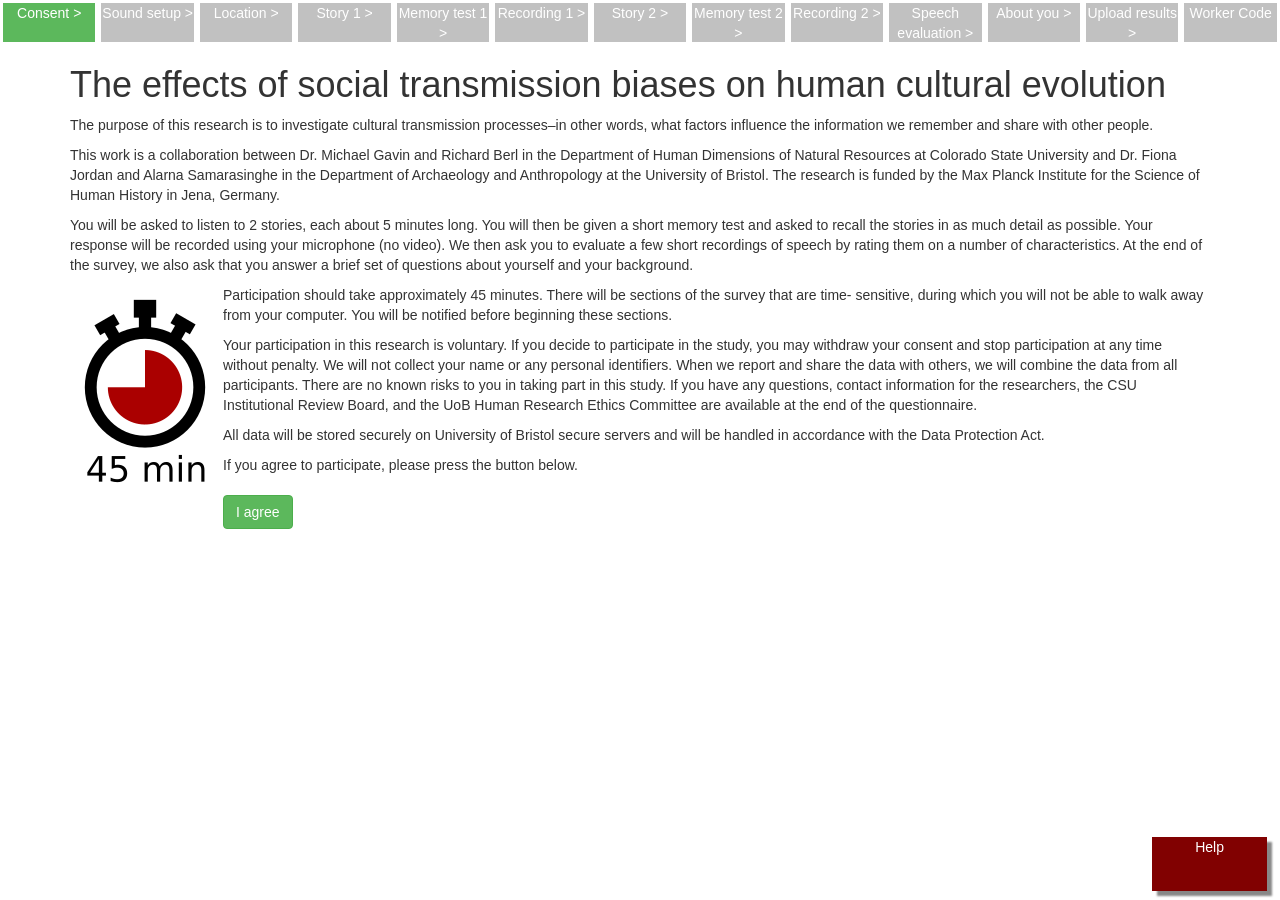
==== www/StoryTransmission/html/storyOrder.html @ ca2bd3dd "Split html pages for exper 1 and exper 2; Finished tellStoryOrder phase; added uploading for tellSto" ====
<html>
<head>
  <title>The effects of social transmission biases on human cultural evolution</title>
  <meta content="text/html;charset=utf-8" http-equiv="Content-Type">
  <meta content="utf-8" http-equiv="encoding">
  <link rel="stylesheet" href="../css/normalize.css">
  <link rel="stylesheet" href="../css/style.css">
  <link rel="stylesheet" href="../css/bootstrap.css">
</head>
<!--<script src="https://code.jquery.com/jquery-3.2.0.min.js"></script>-->
<script src="../js/jquery.min.js"></script>

<script src="../survey/surveyjs/survey.jquery.js"></script>
<script src="../survey/loadSurvey.js"></script>


<script src="../js/utils.js"></script>
<script src="../js/stages.js"></script>
<script src="../js/qualifying.js"></script>
<script src="../js/playStories.js"></script>
<script src="../js/distraction.js"></script>
<script src="../js/instructions.js"></script>
<script src="../js/techTest.js"></script>
<script src="../js/speechEvaluation.js"></script>
<script src="../DistractionTask/distractionTask3.js"></script>
<script src="../js/sortable.min.js"></script>
<script src="../js/storyOrder.js"></script>
<script src="../js/tellStoryOrder.js"></script>


<script src="../Recordmp3js-master/recordmp3.js"></script>
<script src="../Recordmp3js-master/controlRecordings.js"></script>
<script src="../Recordmp3js-master/resampler.js"></script>

<!--<script src="https://unpkg.com/browser-id3-writer@4.0.0" crossorigin="anonymous" integrity="sha384-cEi0gGIqBwYacENeo/qnaVo6RWaRR1aj4LVEXITfS+tw2oJomW5Wr3HGQyRXBKlH"></script> -->

<div id="progressBarContainer">
</div>

<div class="container">
   <div id="instructions"></div>
   <div class="loader" id="loader"></div>

   
   <div id="playStoryContainer">
       <audio id="playStoryPlayer" onended="playStoryPlayerEnded()">
          <source id="playStorySource" src="" type="audio/mpeg">
       </audio> 
       <button type="button" id="playStoryButton" onclick="playStoryButtonPress()" class="btn btn-success">Listen</button>
       <div id="storyProgress">
          <div id="timeline">
            <div id="playhead"></div>
          </div>
        </div>
   </div>

   <div id="playEvalContainer">
       <audio id="playEvalPlayer" onended="playEvalEnded()">
          <source id="playEvalSource" src="" type="audio/mpeg">
       </audio>
       <button type="button" id="playEvalButton" onclick="playEvalButtonPress()" class="btn btn-success">Listen</button>        
   </div>

   <div id="surveyContainer"></div>

   <div id="recorderContainer">
     <button id="startRecordingButton" onclick="startRecording(this);" class="btn btn-success active">Start Recording</button>
     <button id="stopRecordingButton" onclick="stopRecording(this);" class="btn btn-danger disabled" disabled>Stop Recording</button>
     <img id="recordingLight" src="../resources/images/RecordingLight_off.png">
     <br /><br />
     <div id="multipleRecordingsDiv">
      <button id="finishedStory" onclick="finishedMultipleRecording(this);" class="btn btn-success active">I have finished telling the story</button>
     </div>
  </div>
    <div id="testRecorder" style="display:none">
        <audio id="testRecorderAudio" onplay="testRecorderAudioStarted()" controls></audio><br /><br />
            <button id="micWorkedButton" onclick="nextStage()" class="btn btn-success">Yes, my microphone worked!</button><br /><br />
            <button onclick="micTestFail()" class="btn btn-danger">No, there was a problem, let me try again</button>
     </div>

   <div id="SpeakerTest">
    <audio id="TestAudio" onplay="speakerTestStarted()" controls controlsList="nodownload">
      <source src="../resources/audio/SpeakerTestAudio.mp3" type="audio/mpeg">
    </audio><br /><br />
    <button id="finishedTestAudioButton" onclick="finishedTestAudio();" class="btn btn-success">Yes, my audio is working!</button><br />
   </div>

   <div id="techTest">
   	<div id="techTestInstructions"></div>
   	<button id="shareMediaButton" onclick="userAgreedToShareMicrophone()" class='btn btn-success'>Yes, share my microphone</button>
   </div>


  <div id="distractionTaskContainer" style="display:none">
    <div id="points"></div>
    <div id="displayGrid"></div>
    <div id="selectGrid"></div>
    <div id="DragArrow">
      <image id="DragArrowImg" src="../DistractionTask/images/DragArrow.png" style="width:100%">
    </div>
    <div id="trash" ondrop="drop(event)" ondragover="preventDefault(event)">
      <image id="trashimg" ondrop="drop(event)" ondragover="preventDefault(event)" src="../DistractionTask/images/bin.png" style="width:100%">
    </div>
    <div id="timer">
      <progress id="timerProgress" value="0" max="100"></progress>
    </div>
    <br />
    <div id="DistractionTaskVideoDiv">
    <video id="DistractionTaskVideo" onended="DistractionTaskVideoEnded()" poster="../resources/images/DistractionTaskInstructionsBackup.png">
      <source id="DistractionTaskVideoSource" src="../resources/video/InstructionVideo2.mp4" type="video/mp4">
      <img src="../resources/images/DistractionTaskInstructionsBackup.png">
    </video> 
    </div>
  </div>
  <br /><br /><br />
</div>

<div class="container" id="StoryOrder">
  <img id="bigStoryCardImage"/>
  <div class="layer tile" data-force="30">
    <div class="tile__list" id="StoryCardMainOrder">
      <img id="blankStoryCard" class="storyCard" src="../resources/images/storyImages/blank.png"/>
    </div>
    <div class="tile__list" id="StoryCards">
      <img class="storyCard" src="../resources/images/storyImages/S1.jpg"/>
      <img class="storyCard" src="../resources/images/storyImages/S2.jpg"/>
      <img class="storyCard" src="../resources/images/storyImages/S3.jpg"/>
      <img class="storyCard" src="../resources/images/storyImages/S4.jpg"/>
      <img class="storyCard" src="../resources/images/storyImages/S5.jpg"/>
      <img class="storyCard" src="../resources/images/storyImages/S6.jpg"/>
      <img class="storyCard" src="../resources/images/storyImages/S7.jpg"/>
      <img class="storyCard" src="../resources/images/storyImages/S8.jpg"/>
      <img class="storyCard" src="../resources/images/storyImages/S9.jpg"/>
      <img class="storyCard" src="../resources/images/storyImages/S10.jpg"/>
      <img class="storyCard" src="../resources/images/storyImages/S11.jpg"/>
      <img class="storyCard" src="../resources/images/storyImages/S12.jpg"/>
      <img class="storyCard" src="../resources/images/storyImages/S13.jpg"/>
      <img class="storyCard" src="../resources/images/storyImages/S14.jpg"/>
      <img class="storyCard" src="../resources/images/storyImages/S15.jpg"/>
      <img class="storyCard" src="../resources/images/storyImages/S16.jpg"/>
      <img id="blankStoryCard2" class="storyCard" src="../resources/images/storyImages/blank.png"/>
    </div>
  </div>
  <button id="storyOrderFinish" onclick="finishStoryOrder()" class="btn btn-success">Finished</button>
</div>

<div id="WriteStoryFromOrder">
  <div id="WriteStoryImageContainer">
    <div class="storyScenePreview">
      <h4 align="center">Previous Scene</h4>
      <img class="storyPreviewImage fadeImage" id="previousStoryImage" onclick="clickedPreviousStoryImage()"/>
    </div>
    <div class="mainStoryScenePreview">
      <h4 id="CurrentSceneTitle" align="center">Current Scene</h4>
      <img  class="mainStoryPreviewImage" id="currentStoryImage" />
    </div>
    <div class="storyScenePreview">
      <h4 align="center">Next Scene</h4>
      <img  class="storyPreviewImage fadeImage" id="nextStoryImage" onclick="clickedNextStoryImage()" />
    </div>
  </div>
  <div id="storyOrderWritingSpace"></div>
</div>

<div class="container">
  <div id="testDiv" style="display:none">
    TEST SETTINGS
    <br />
  Stages:<br />
  <textarea id="stagesText" cols="200" rows="3"></textarea>
  <br />
  Asynchronous Audio Conversion/Uploading? <input type="checkbox" id="asynchronousCheck" checked><br />
  mp3 format? (vs wav) <input type="checkbox" id="mp3Check" checked><br />
  Sample rate (-1 for no resampling) <input type="text" id="sampleRate" value="32000"><br />
  <br /><br />
  DISTRACTION TASK
  <br />
  NumSymbolsObserved  = <input id="NumSymbolsObserved" value="5" /><br />
    NumberOfRounds = <input id="NumberOfRounds" value="3" /><br />

    selectGridColumns <input id="selectGridColumns" value="3" /><br />
    displayGridColumns <input id="displayGridColumns" value="4" /><br />
    displayGridRows <input id="displayGridRows" value="4" /><br />

    distractionTaskInstructionTime <input id="distractionTaskInstructionTime" value="115000" /><br />
    distractionTaskDisplayTime (ms) <input id="distractionTaskDisplayTime" value="30000" /><br />
    distractionTaskSelectTime (ms) <input id="distractionTaskSelectTime" value="20000" /><br />
    distractionTaskFeedbackTime (ms) <input id="distractionTaskFeedbackTime" value="2000" /><br />

    

  <br /><br />
  <button onclick="startTestRun()">START</button><br />
  </div>
</div>

<!--Fallback if there is an error-->
<div id="HelpButton" style="position:fixed;top:93%;left:90%;width:9%;height:6%;background:#810101;box-shadow: 5px 5px 2px #888888;text-align: center;color: white;" onclick="document.getElementById('HelpText').style.display='inline'">
  Help
</div>
<div id="HelpText" style="display:none; position:absolute; top:50%;left:50%;height:45%;width:45%;background:#810101;font-size:20px;z-index:100;box-shadow: 5px 5px 2px #888888;color: white;padding:10px">
  If you are experiencing an error or cannot complete the experiment for technical reasons, Please contact the researchers to make them aware of the problem and ensure you receive payment. Include your Mechanical Turk Worker ID or your Prolific ID.
  <br />
  Contact: Richard E.W. Berl at rewberl@colostate.edu (Mechanical Turk) or Alarna Samarasinghe (through the Prolific website).
  <br /><br />
  <button onclick="document.getElementById('HelpText').style.display='none'" style="background:black;border:black">Click here to close this message</button>
</div>

</html>
---- www/StoryTransmission/css/style.css ----
body {
	overflow-y:scroll;
}
.loader {
    border: 16px solid #f3f3f3; /* Light grey */
    border-top: 16px solid #3498db; /* Blue */
    border-radius: 50%;
    width: 120px;
    height: 120px;
    animation: spin 2s linear infinite;
}

@keyframes spin {
    0% { transform: rotate(0deg); }
    100% { transform: rotate(360deg); }
}

#selectGrid {
  	background-color: #fff;
  	color: #444;
  	position: absolute;
	top: 20%;
	left: 48%;
	width: 25%;
	height: 60%;
}

#displayGrid{
	position: absolute;
	top: 25%;
	left: 2%;
	width: 35%;
	height: 75%;
	display: inline;
  	background-color: #fff;
  	color: #444;
}



.displayCell{
	width: 8vw;
	height: 8vw;
	border-style:solid;
	display:inline-block;
	float: left;
}

.selectCell{
	width: 8vw;
	height: 8vw;
	border-style:solid;
	display:inline-block;
}

.card{
	width: 7.9vw;
	height: 7.9vw;
}


#trash{
	position: absolute;
	top: 60%;
	left: 50%;
	width: 8%;
}

#DragArrow{
	position:absolute;
	top: 30%;
	left: 38%;
	width: 8%;
	display: none;
}

#progressBarContainer{

	top: 0%;
	width: 100%;
	height: 5%;
}

.progressBar{
	border-style:solid;
	border-color:#FFF;
	display:block;
	text-align: center;
	color:#FFF;
	background:#c1c1c1;
	height: 100%;
}


#instructions{
	z-index:2;
}

#timeline{
    width: 400px;
    height: 20px;
    margin-top: 20px;
    float: left;
    border-radius: 15px;
    background: rgba(0,0,0,.3);
}

#playhead{
    width: 18px;
    height: 18px;
    border-radius: 50%;
    margin-top: 1px;
    background: rgba(0, 0, 0,1);
}

#recordingLight{
	height: 80px;
	padding: 10px;
}



#DistractionTaskVideo{
	min-width: 100%; 
    min-height: 100%;
    width: auto; 
    height: auto; 
}


#DistractionTaskVideoDiv{
	max-width:80%;
	border:3px solid black;
	box-shadow: 10px 10px 5px #888888;
}


.storyCard{
	margin: 10px;
	max-height: 150px;
	border-style:solid;
	border-width: 1px;
}

#StoryCardMainOrder{
	width: 100%;
	height: 190px;
	border-style: solid;
	overflow-x: scroll;
  	overflow-y: hidden;
  	white-space: nowrap;
}

#bigStoryCardImage{
	display: block;
	margin: auto;
	max-height: 60%;
	height: 60%;
	position: absolute;
	border-style: solid;
	border-width: 3px;
}

.storyScenePreview{
	width: 30%;
	height: 100%;
	display: block;
	float: left;
	vertical-align: middle;
}
.storyPreviewImage{
	max-width: 100%;
	max-height: 50%;
	display: block;
	margin-left: auto;
	margin-right: auto;
	opacity: 0.4;
}


.fadeImage{
	opacity: 50%;
}

.mainStoryScenePreview{
	max-width: 30%;
	max-height: 100%;
	float: left;
	margin-left: 5%;
	margin-right: 5%;
	height: 100%;
}
.mainStoryPreviewImage{
	max-width: 100%;
	max-height: 80%;
	display: block;
	margin-left: auto;
	margin-right: auto;
}


.writeTextArea{
	margin:10px;
	width:90%;
}

#storyOrderWritingSpace{
	overflow-y: scroll;
	width: 100%;
	height: 35%;
	border-style:solid;
}

#WriteStoryImageContainer{
	width:100%;
	height:50%;
	border-style:solid;
}

/* to handle compression of long survey tables: table columns are equal width, apart from first column which is wider; */

thead tr th:first-child,
tbody tr td:first-child {
  width: 8em;
  min-width: 8em;
  max-width: 8em;
  word-break: normal;
}

/*
thead.clone {
    position:fixed;
    top:-65px;
    z-index:999;
    transition:0.4s top cubic-bezier(.3,.73,.3,.74);
}
table.table-striped.down thead.clone {
    top:0;
}*/
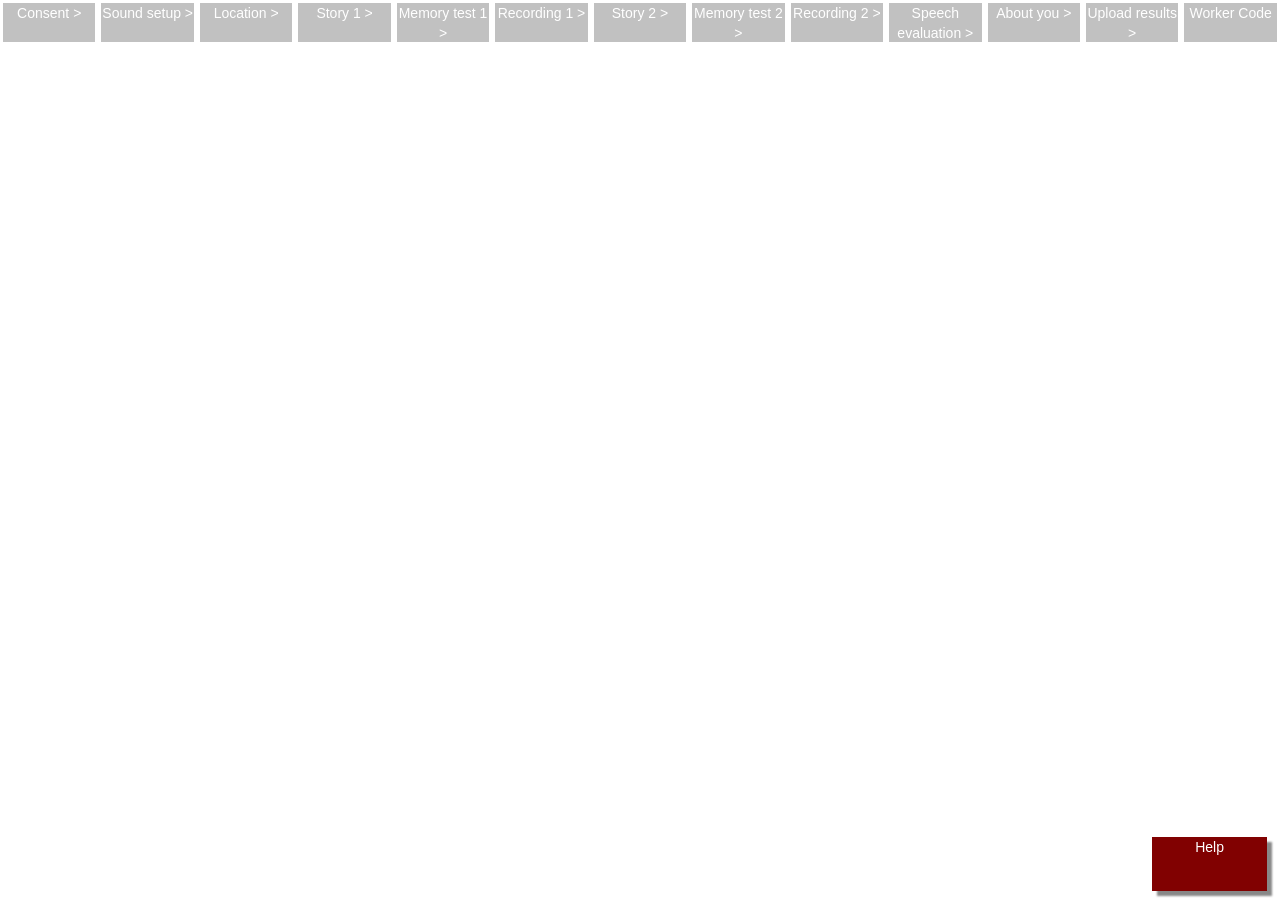
==== commit 93819f3e: "Add story order consent form, intro video, timer and exit questionnaire" ====
--- a/www/StoryTransmission/html/storyOrder.html
+++ b/www/StoryTransmission/html/storyOrder.html
@@ -26,6 +26,7 @@
 <script src="../js/sortable.min.js"></script>
 <script src="../js/storyOrder.js"></script>
 <script src="../js/tellStoryOrder.js"></script>
+<script src="../js/selectMostImportantStoryOrder.js"></script>
 
 
 <script src="../Recordmp3js-master/recordmp3.js"></script>
@@ -115,11 +116,20 @@
   <br /><br /><br />
 </div>
 
+<div class="container" id="StoryOrderInstructions">
+  <video id="StoryOrderInstructionsVideo" onended="StoryOrderInstructionsVideoEnded()" poster="../resources/images/StoryOrderInstructionsVideoBackup.png">
+      <source id="StoryOrderInstructionsVideoSource" src="../resources/video/StoryOrderInstructions.mp4" type="video/mp4">
+      <img src="../resources/images/StoryOrderInstructionsVideo.png">
+    </video> 
+</div>
+
+<div id="StoryOrderTimer"></div>
+
 <div class="container" id="StoryOrder">
   <img id="bigStoryCardImage"/>
   <div class="layer tile" data-force="30">
     <div class="tile__list" id="StoryCardMainOrder">
-      <img id="blankStoryCard" class="storyCard" src="../resources/images/storyImages/blank.png"/>
+      <img id="blankStoryCard" class="blankStoryCard" src="../resources/images/storyImages/blank.png"/>
     </div>
     <div class="tile__list" id="StoryCards">
       <img class="storyCard" src="../resources/images/storyImages/S1.jpg"/>
@@ -138,7 +148,7 @@
       <img class="storyCard" src="../resources/images/storyImages/S14.jpg"/>
       <img class="storyCard" src="../resources/images/storyImages/S15.jpg"/>
       <img class="storyCard" src="../resources/images/storyImages/S16.jpg"/>
-      <img id="blankStoryCard2" class="storyCard" src="../resources/images/storyImages/blank.png"/>
+      <img id="blankStoryCard2" class="blankStoryCard" src="../resources/images/storyImages/blank.png"/>
     </div>
   </div>
   <button id="storyOrderFinish" onclick="finishStoryOrder()" class="btn btn-success">Finished</button>
@@ -147,7 +157,7 @@
 <div id="WriteStoryFromOrder">
   <div id="WriteStoryImageContainer">
     <div class="storyScenePreview">
-      <h4 align="center">Previous Scene</h4>
+      <h4 align="center">Click to move to previous Scene</h4>
       <img class="storyPreviewImage fadeImage" id="previousStoryImage" onclick="clickedPreviousStoryImage()"/>
     </div>
     <div class="mainStoryScenePreview">
@@ -155,11 +165,21 @@
       <img  class="mainStoryPreviewImage" id="currentStoryImage" />
     </div>
     <div class="storyScenePreview">
-      <h4 align="center">Next Scene</h4>
+      <h4 align="center">Click to move to next Scene</h4>
       <img  class="storyPreviewImage fadeImage" id="nextStoryImage" onclick="clickedNextStoryImage()" />
     </div>
   </div>
   <div id="storyOrderWritingSpace"></div>
+</div>
+
+<div class="container" id="selectMostImportantStoryOrder">
+  <div id="storyTable"></div>
+  <div id="sceneImportance">
+    <h4>Why is this scene the most important?</h4><br />
+    <textarea id="mostImportantSceneReason" style="width:100%"></textarea><br /><br />
+    <button id="finishSelectMostImportantStoryOrderButton" class="btn btn-success" onclick="finishSelectMostImportantStoryOrder()">Finished</button>
+  </div>
+
 </div>
 
 <div class="container">
--- a/www/StoryTransmission/css/style.css
+++ b/www/StoryTransmission/css/style.css
@@ -135,7 +135,18 @@
 }
 
 
+#StoryOrderTimer {
+	display: none;
+}
+
 .storyCard{
+	margin: 10px;
+	max-height: 150px;
+	border-style:solid;
+	border-width: 1px;
+}
+
+.blankStoryCard{
 	margin: 10px;
 	max-height: 150px;
 	border-style:solid;
@@ -217,6 +228,14 @@
 	border-style:solid;
 }
 
+#storyTable{
+	overflow-y:scroll;
+}
+
+.selectImportantSceneImage{
+	height: 130px;
+}
+
 /* to handle compression of long survey tables: table columns are equal width, apart from first column which is wider; */
 
 thead tr th:first-child,
